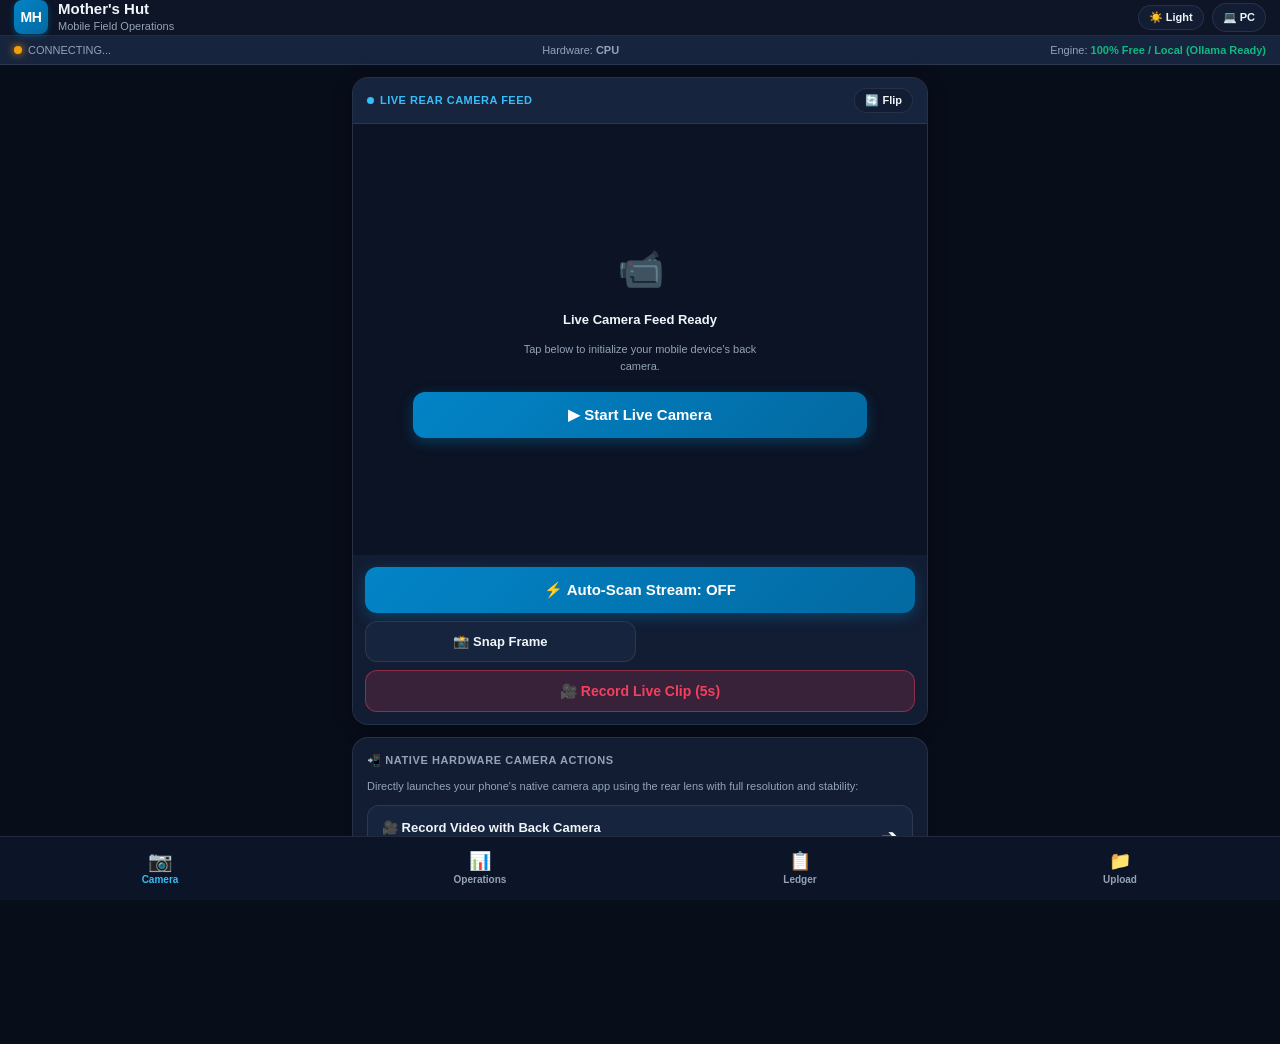
==== mobile/index.html @ 325a8240 "Initial release" ====
<!DOCTYPE html>
<html lang="en" data-theme="dark">
<head>
  <meta charset="UTF-8">
  <meta name="viewport" content="width=device-width, initial-scale=1.0, maximum-scale=1.0, user-scalable=no, viewport-fit=cover">
  <title>Mother's Hut | Mobile Gate Operations</title>
  <meta name="description" content="Mobile Field Terminal for vehicle surveillance and automated license plate recognition.">
  <link rel="stylesheet" href="./css/mobile.css">
  <link rel="stylesheet" href="/mobile/css/mobile.css">
  <link rel="icon" href="data:image/svg+xml,<svg xmlns='http://www.w3.org/2000/svg' viewBox='0 0 24 24' fill='%230284c7'><path d='M18.92 6.01C18.72 5.42 18.16 5 17.5 5h-11c-.66 0-1.21.42-1.42 1.01L3 12v8c0 .55.45 1 1 1h1c.55 0 1-.45 1-1v-1h12v1c0 .55.45 1 1 1h1c.55 0 1-.45 1-1v-8l-2.08-5.99zM6.5 16c-.83 0-1.5-.67-1.5-1.5S5.67 13 6.5 13s1.5.67 1.5 1.5S7.33 16 6.5 16zm11 0c-.83 0-1.5-.67-1.5-1.5s.67-1.5 1.5-1.5 1.5.67 1.5 1.5-.67 1.5-1.5 1.5zM5 11l1.5-4.5h11L19 11H5z'/></svg>">
</head>
<body>

  <!-- Mobile Top Header -->
  <header class="mobile-header">
    <div class="brand-wrap">
      <div class="brand-badge">MH</div>
      <div class="brand-titles">
        <h1>Mother's Hut</h1>
        <div class="subtitle">Mobile Field Operations</div>
      </div>
    </div>

    <div class="header-right">
      <button class="btn-pill-small" id="themeToggleMobile" title="Switch Theme">☀️ Light</button>
      <a href="/" class="btn-pill-small" title="Switch to Full Desktop Console">💻 PC</a>
    </div>
  </header>

  <!-- Network & Telemetry Status Strip -->
  <div class="mobile-status-strip">
    <div class="status-indicator">
      <span class="status-dot" id="healthDot"></span>
      <span id="healthLabel">CONNECTING...</span>
    </div>
    <div>Hardware: <strong id="hardwareBadge">CPU</strong></div>
    <div>Engine: <strong style="color: var(--status-ok);">100% Free / Local (Ollama Ready)</strong></div>
  </div>

  <!-- Main Mobile Content Area -->
  <main class="mobile-main">

    <!-- TAB 1: LIVE CAMERA VIEWPORT (Default) -->
    <section class="tab-content active" id="tab-camera">

      <!-- Live Video Feed Viewport Card -->
      <div class="camera-card">
        <div class="camera-header-bar">
          <div class="lens-indicator">
            <span class="lens-dot"></span>
            <span id="lensIndicatorText">LIVE REAR CAMERA FEED</span>
          </div>
          <button class="btn-pill-small" id="btnFlipCam" title="Switch between Back and Front Camera">🔄 Flip</button>
        </div>

        <div class="camera-viewport">
          <video id="mobileLiveVideo" autoplay playsinline muted></video>

          <!-- Scanning Overlay Reticle -->
          <div class="scanner-overlay" id="scannerOverlay" style="display: none;">
            <div class="scanner-corners"></div>
            <div class="scanner-hud-tag">ALPR LIVE TRACKER · BACK LENS</div>
          </div>

          <!-- Inactive Placeholder -->
          <div class="camera-placeholder" id="cameraPlaceholder">
            <div class="placeholder-icon">📹</div>
            <div style="font-size: 13px; font-weight: 600; color: var(--text-main);">Live Camera Feed Ready</div>
            <div style="font-size: 11px; max-width: 240px;">Tap below to initialize your mobile device's back camera.</div>
            <button class="btn-mobile btn-mobile-primary" id="btnToggleLiveCam" style="margin-top: 6px; width: 85%;">
              ▶ Start Live Camera
            </button>
          </div>
        </div>

        <!-- Live Stream Controls -->
        <div class="camera-actions-grid">
          <button class="btn-mobile btn-mobile-primary" id="btnLiveScanToggle" disabled>
            ⚡ Auto-Scan Stream: OFF
          </button>
          <button class="btn-mobile" id="btnSnapLiveFrame" disabled>
            📸 Snap Frame
          </button>
          <button class="btn-mobile btn-mobile-record" id="btnRecordClip" disabled>
            🎥 Record Live Clip (5s)
          </button>
        </div>
      </div>

      <!-- Native Mobile Hardware Camera Triggers -->
      <div class="native-shutter-card">
        <div class="section-label">
          <span>📲 Native Hardware Camera Actions</span>
        </div>
        <p style="font-size: 11px; color: var(--text-muted); margin-bottom: 10px;">
          Directly launches your phone's native camera app using the rear lens with full resolution and stability:
        </p>
        <div class="native-buttons-row">
          <label class="btn-hardware-trigger" for="mobileVideoRecordInput">
            <div>
              <span>🎥 Record Video with Back Camera</span>
              <span class="sub">Records high-frame video of moving vehicles for temporal tracking</span>
            </div>
            <span class="icon">➔</span>
          </label>
          <input type="file" id="mobileVideoRecordInput" class="visually-hidden" accept="video/*" capture="environment">

          <label class="btn-hardware-trigger" for="mobilePhotoInput">
            <div>
              <span>📸 Snap Photo with Back Camera</span>
              <span class="sub">High-resolution single vehicle plate capture</span>
            </div>
            <span class="icon">➔</span>
          </label>
          <input type="file" id="mobilePhotoInput" class="visually-hidden" accept="image/*" capture="environment">
        </div>
      </div>

      <!-- HTTP Notice / Guidance (Shown if WebRTC is restricted on non-HTTPS origins) -->
      <div id="httpCameraNotice" class="alert-card-mobile" style="display: none; border-left-color: var(--status-warn); margin-bottom: 12px;">
        <div class="alert-head" style="color: var(--status-warn);">ℹ️ Mobile Camera Connectivity</div>
        <div style="font-size: 11px; color: var(--text-muted); line-height: 1.4;">
          If your mobile browser restricts WebRTC live streaming on local HTTP, use the <strong>Native Hardware Camera</strong> buttons above to record video clips or photos directly with the back camera!
        </div>
      </div>

      <!-- Inference Output Card -->
      <div class="result-card" id="resultCard" style="display: none;">
        <div class="result-card-header">
          <span class="result-title">Latest Model Inference</span>
          <span class="btn-pill-small" id="resultInfoTag" style="font-family: var(--font-mono);">0ms</span>
        </div>
        <div class="result-media-wrap" id="resultMediaWrap">
          <!-- Dynamic Media Image / Video -->
        </div>
      </div>

    </section>

    <!-- TAB 2: OPERATIONS & ALERTS -->
    <section class="tab-content" id="tab-alerts">
      
      <!-- Metrics Overview -->
      <div class="mobile-metrics-row">
        <div class="metric-pill">
          <div class="metric-num" id="mTotalVehicles">0</div>
          <div class="metric-lbl">Total Vehicles</div>
        </div>
        <div class="metric-pill">
          <div class="metric-num" id="mTotalCars" style="color: #38bdf8;">0</div>
          <div class="metric-lbl">Cars / Trucks</div>
        </div>
        <div class="metric-pill">
          <div class="metric-num" id="mTotalBuses" style="color: #f59e0b;">0</div>
          <div class="metric-lbl">Buses</div>
        </div>
      </div>

      <!-- Directives -->
      <div class="section-label">Operational Directives</div>

      <div class="alert-card-mobile" id="mKitchenCard">
        <div class="alert-head">
          <span>Kitchen Prep Cadence</span>
          <span class="badge">DINING</span>
        </div>
        <div class="alert-body" id="mKitchenAlert">Normal dining prep cadence</div>
      </div>

      <div class="alert-card-mobile">
        <div class="alert-head">
          <span>Floor Manager Directive</span>
          <span class="badge">FLOOR</span>
        </div>
        <div class="alert-body" id="mFloorAlert">Standard floor coverage</div>
      </div>

      <!-- Model Parameters -->
      <div class="native-shutter-card" style="margin-top: 14px;">
        <div class="section-label">Detection Confidence</div>
        <div style="display: flex; align-items: center; justify-content: space-between; font-size: 12px; margin-bottom: 6px;">
          <span>Threshold:</span>
          <strong id="confValueLabel" style="font-family: var(--font-mono); color: var(--accent-primary);">0.40</strong>
        </div>
        <input type="range" id="confSliderMobile" min="0.10" max="0.90" step="0.05" value="0.40" style="width: 100%;" oninput="document.getElementById('confValueLabel').textContent = parseFloat(this.value).toFixed(2);">
      </div>

    </section>

    <!-- TAB 3: LICENSE PLATE LEDGER -->
    <section class="tab-content" id="tab-ledger">
      
      <div class="ledger-header-mobile">
        <input type="text" id="searchPlatesMobile" class="search-input-mobile" placeholder="Search plate or state...">
        <select id="mobileDateSelect" style="max-width: 95px; background: rgba(18,24,38,0.9); color: #38bdf8; border: 1px solid rgba(255,255,255,0.2); border-radius: 8px; font-size: 11px; padding: 6px 4px; font-family: monospace;">
          <option value="today">Today</option>
          <option value="all">All Dates</option>
        </select>
        <button class="btn-pill-small" id="btnExportCsvMobile" title="Export CSV from SQLite Database">📥 CSV</button>
      </div>
      <div style="font-size: 10px; color: #34d399; margin: 4px 14px 10px; text-align: right; opacity: 0.85;">
        💾 Auto-archived to Supabase
      </div>

      <div class="plate-list-mobile" id="mobilePlateList">
        <div style="text-align:center; padding: 28px; color: var(--text-muted); font-size:12px;">
          No vehicles logged yet. Scan vehicles via the Camera tab.
        </div>
      </div>

    </section>

    <!-- TAB 4: FILE UPLOAD -->
    <section class="tab-content" id="tab-upload">
      
      <div class="mobile-upload-box">
        <div class="mobile-upload-icon">📂</div>
        <div style="font-size: 14px; font-weight: 700; color: var(--text-main); margin-bottom: 4px;">Choose Media File</div>
        <p style="font-size: 11px; color: var(--text-muted); margin-bottom: 14px;">Select surveillance video or photos from device storage</p>
        
        <label class="btn-mobile btn-mobile-primary" for="fileUploadInput" style="display: inline-flex; width: auto; padding: 10px 20px;">
          Select File
        </label>
        <input type="file" id="fileUploadInput" class="visually-hidden" accept="image/*,video/mp4,video/avi,video/quicktime,video/webm">
      </div>

      <div class="native-shutter-card">
        <div class="section-label">Supported Surveillance Formats</div>
        <ul style="font-size: 11px; color: var(--text-muted); padding-left: 18px; line-height: 1.6;">
          <li>Video: MP4, WebM, AVI, MOV (Includes vehicle tracking &amp; temporal consensus)</li>
          <li>Still Images: JPG, JPEG, PNG</li>
          <li>Multi-Vehicle State Registration Parsing (e.g. WB, BH, DL, MH)</li>
        </ul>
      </div>

    </section>

  </main>

  <!-- Mobile Bottom Navigation Bar -->
  <nav class="mobile-bottom-nav">
    <button class="nav-tab-btn active" data-tab="camera">
      <span class="nav-icon">📷</span>
      <span>Camera</span>
    </button>
    <button class="nav-tab-btn" data-tab="alerts">
      <span class="nav-icon">📊</span>
      <span>Operations</span>
    </button>
    <button class="nav-tab-btn" data-tab="ledger">
      <span class="nav-icon">📋</span>
      <span>Ledger</span>
    </button>
    <button class="nav-tab-btn" data-tab="upload">
      <span class="nav-icon">📁</span>
      <span>Upload</span>
    </button>
  </nav>

  <!-- Animated Processing Circle & Status Overlay -->
  <div id="processingModal" class="processing-modal-backdrop" style="display: none;">
    <div class="processing-modal-card">
      <div class="processing-circle-container">
        <svg class="processing-circle-svg" viewBox="0 0 100 100">
          <circle class="circle-bg" cx="50" cy="50" r="42"></circle>
          <circle class="circle-spinner" cx="50" cy="50" r="42" id="processingCircleSpinner"></circle>
        </svg>
        <div class="processing-circle-inner-icon" id="processingInnerIcon">⚡</div>
      </div>
      
      <div class="processing-title" id="processingTitle">ANALYZING MEDIA</div>
      <div class="processing-status" id="processingStatus">Uploading media to neural server...</div>
      
      <div class="processing-timer-strip">
        <span class="timer-dot" id="processingTimerDot"></span>
        <span id="processingTimer">00:00s elapsed</span>
        <span class="processing-badge-active" id="processingServerBadge">SERVER ACTIVE</span>
      </div>
      
      <div class="processing-reassurance" id="processingReassurance">
        Please wait. Your file has been received and local models are processing frame-by-frame.
      </div>

      <!-- Error State Card (hidden by default) -->
      <div class="processing-error-box" id="processingErrorBox" style="display: none;">
        <div class="error-msg" id="processingErrorMessage">Analysis encountered an error.</div>
        <button class="btn-dismiss-error" id="btnDismissError">✕ Dismiss &amp; Try Again</button>
      </div>
    </div>
  </div>

  <!-- Floating Toast Notification -->
  <div class="mobile-toast" id="mobileToast">Notification</div>

  <!-- Scripts -->
  <script src="./js/mobile.js"></script>
  <script src="/mobile/js/mobile.js"></script>
</body>
</html>
---- mobile/css/mobile.css ----
/* ==========================================================================
   Mother's Hut - Mobile Gate Operations Console
   Mobile-First Stylesheet (Matching Primary Palette & Theme System)
   ========================================================================== */

:root {
  --font-sans: -apple-system, BlinkMacSystemFont, "Segoe UI", Roboto, "Helvetica Neue", Arial, sans-serif;
  --font-mono: ui-monospace, SFMono-Regular, "SF Mono", Menlo, Consolas, "Liberation Mono", monospace;

  /* Dark Theme (Default) */
  --bg-app: #080d1a;
  --bg-header: #0d1527;
  --bg-nav: #0c1427;
  --bg-card: #121d33;
  --bg-card-hover: #172540;
  --bg-card-subtle: #16243d;
  --bg-input: #0b1324;
  --border-subtle: rgba(255, 255, 255, 0.09);
  --border-strong: rgba(255, 255, 255, 0.18);
  --border-accent: rgba(56, 189, 248, 0.4);

  --text-main: #f1f5f9;
  --text-muted: #94a3b8;
  --text-dim: #64748b;

  --accent-primary: #38bdf8;
  --accent-primary-hover: #0284c7;
  --accent-glow: rgba(56, 189, 248, 0.25);

  --status-ok: #10b981;
  --status-ok-bg: rgba(16, 185, 129, 0.15);
  --status-ok-border: rgba(16, 185, 129, 0.35);

  --status-warn: #f59e0b;
  --status-warn-bg: rgba(245, 158, 11, 0.15);
  --status-warn-border: rgba(245, 158, 11, 0.35);

  --status-danger: #f43f5e;
  --status-danger-bg: rgba(244, 63, 94, 0.16);
  --status-danger-border: rgba(244, 63, 94, 0.45);

  --radius-sm: 8px;
  --radius-md: 12px;
  --radius-lg: 16px;
  --radius-full: 9999px;

  --nav-height: 64px;
  --header-height: 58px;
}

[data-theme="light"] {
  --bg-app: #f1f5f9;
  --bg-header: #ffffff;
  --bg-nav: #ffffff;
  --bg-card: #ffffff;
  --bg-card-hover: #f8fafc;
  --bg-card-subtle: #f1f5f9;
  --bg-input: #f8fafc;
  --border-subtle: #e2e8f0;
  --border-strong: #cbd5e1;
  --border-accent: #0284c7;

  --text-main: #0f172a;
  --text-muted: #475569;
  --text-dim: #94a3b8;

  --accent-primary: #0284c7;
  --accent-primary-hover: #0369a1;
  --accent-glow: rgba(2, 132, 199, 0.15);

  --status-ok: #059669;
  --status-ok-bg: #ecfdf5;
  --status-ok-border: #a7f3d0;

  --status-warn: #d97706;
  --status-warn-bg: #fffbeb;
  --status-warn-border: #fde68a;

  --status-danger: #e11d48;
  --status-danger-bg: #fff1f2;
  --status-danger-border: #fecdd3;
}

/* Base Mobile Setup */
*, *::before, *::after {
  box-sizing: border-box;
  margin: 0;
  padding: 0;
  -webkit-tap-highlight-color: transparent;
}

html, body {
  width: 100%;
  height: 100%;
  overflow-x: hidden;
  background-color: var(--bg-app);
  color: var(--text-main);
  font-family: var(--font-sans);
  font-size: 14px;
  line-height: 1.5;
}

body {
  display: flex;
  flex-direction: column;
  padding-bottom: var(--nav-height);
}

/* Mobile App Bar */
.mobile-header {
  position: sticky;
  top: 0;
  z-index: 100;
  height: var(--header-height);
  background-color: var(--bg-header);
  border-bottom: 1px solid var(--border-subtle);
  display: flex;
  align-items: center;
  justify-content: space-between;
  padding: 0 14px;
  backdrop-filter: blur(12px);
}

.brand-wrap {
  display: flex;
  align-items: center;
  gap: 10px;
}

.brand-badge {
  width: 34px;
  height: 34px;
  border-radius: var(--radius-sm);
  background: linear-gradient(135deg, #0284c7 0%, #0369a1 100%);
  color: #ffffff;
  font-weight: 800;
  font-size: 14px;
  display: flex;
  align-items: center;
  justify-content: center;
  letter-spacing: -0.5px;
  box-shadow: 0 2px 6px rgba(2, 132, 199, 0.4);
}

.brand-titles h1 {
  font-size: 15px;
  font-weight: 700;
  line-height: 1.2;
  color: var(--text-main);
}

.brand-titles .subtitle {
  font-size: 11px;
  color: var(--text-muted);
  font-weight: 500;
}

.header-right {
  display: flex;
  align-items: center;
  gap: 8px;
}

.btn-pill-small {
  padding: 5px 10px;
  border-radius: var(--radius-full);
  font-size: 11px;
  font-weight: 600;
  border: 1px solid var(--border-subtle);
  background: var(--bg-card);
  color: var(--text-main);
  cursor: pointer;
  text-decoration: none;
  display: inline-flex;
  align-items: center;
  gap: 4px;
}

.btn-pill-small:active {
  transform: scale(0.96);
}

/* Status Banner */
.mobile-status-strip {
  background: var(--bg-card-subtle);
  border-bottom: 1px solid var(--border-subtle);
  padding: 6px 14px;
  display: flex;
  align-items: center;
  justify-content: space-between;
  font-size: 11px;
  color: var(--text-muted);
}

.status-indicator {
  display: inline-flex;
  align-items: center;
  gap: 6px;
}

.status-dot {
  width: 8px;
  height: 8px;
  border-radius: 50%;
  background-color: var(--status-ok);
  box-shadow: 0 0 8px var(--status-ok);
}

.status-dot.connecting {
  background-color: var(--status-warn);
  box-shadow: 0 0 8px var(--status-warn);
}

/* Main Mobile Content Area */
.mobile-main {
  flex: 1;
  padding: 12px;
  max-width: 600px;
  margin: 0 auto;
  width: 100%;
}

/* Tab Panels */
.tab-content {
  display: none;
}

.tab-content.active {
  display: block;
}

/* Camera Viewport Container */
.camera-card {
  background: var(--bg-card);
  border: 1px solid var(--border-subtle);
  border-radius: var(--radius-lg);
  overflow: hidden;
  box-shadow: 0 4px 18px rgba(0, 0, 0, 0.35);
  margin-bottom: 12px;
}

.camera-header-bar {
  padding: 10px 14px;
  display: flex;
  align-items: center;
  justify-content: space-between;
  background: var(--bg-card-subtle);
  border-bottom: 1px solid var(--border-subtle);
}

.lens-indicator {
  display: inline-flex;
  align-items: center;
  gap: 6px;
  font-size: 11px;
  font-weight: 700;
  text-transform: uppercase;
  letter-spacing: 0.5px;
  color: var(--accent-primary);
}

.lens-dot {
  width: 7px;
  height: 7px;
  border-radius: 50%;
  background-color: var(--accent-primary);
  animation: pulse 1.8s infinite;
}

@keyframes pulse {
  0% { transform: scale(0.95); opacity: 0.8; }
  50% { transform: scale(1.3); opacity: 1; }
  100% { transform: scale(0.95); opacity: 0.8; }
}

.camera-viewport {
  position: relative;
  width: 100%;
  aspect-ratio: 4 / 3;
  background-color: #000000;
  display: flex;
  align-items: center;
  justify-content: center;
  overflow: hidden;
}

#mobileLiveVideo {
  width: 100%;
  height: 100%;
  object-fit: cover;
  display: block;
}

/* Scanner reticle overlay */
.scanner-overlay {
  position: absolute;
  inset: 12px;
  pointer-events: none;
  border: 2px dashed rgba(56, 189, 248, 0.4);
  border-radius: var(--radius-md);
  display: flex;
  flex-direction: column;
  justify-content: space-between;
}

.scanner-overlay::after {
  content: "";
  position: absolute;
  top: 0;
  left: 0;
  right: 0;
  height: 2px;
  background: linear-gradient(90deg, transparent, #38bdf8, transparent);
  box-shadow: 0 0 10px #38bdf8;
  animation: scanLaser 2.4s cubic-bezier(0.4, 0, 0.2, 1) infinite;
}

@keyframes scanLaser {
  0% { top: 0%; opacity: 0; }
  10% { opacity: 1; }
  90% { opacity: 1; }
  100% { top: 98%; opacity: 0; }
}

.scanner-corners {
  position: absolute;
  inset: 0;
  pointer-events: none;
}

.scanner-hud-tag {
  position: absolute;
  bottom: 8px;
  left: 8px;
  background: rgba(8, 13, 26, 0.85);
  backdrop-filter: blur(8px);
  padding: 4px 8px;
  border-radius: var(--radius-sm);
  border: 1px solid var(--border-subtle);
  font-size: 11px;
  color: #38bdf8;
  font-family: var(--font-mono);
}

.camera-placeholder {
  position: absolute;
  inset: 0;
  display: flex;
  flex-direction: column;
  align-items: center;
  justify-content: center;
  gap: 12px;
  background: #0b1324;
  color: var(--text-muted);
  padding: 20px;
  text-align: center;
}

.placeholder-icon {
  font-size: 38px;
  opacity: 0.7;
}

/* Camera Action Buttons Grid */
.camera-actions-grid {
  padding: 12px;
  display: grid;
  grid-template-columns: 1fr 1fr;
  gap: 8px;
  background: var(--bg-card);
}

.btn-mobile {
  display: flex;
  align-items: center;
  justify-content: center;
  gap: 8px;
  padding: 12px 14px;
  border-radius: var(--radius-md);
  font-size: 13px;
  font-weight: 600;
  border: 1px solid var(--border-subtle);
  background: var(--bg-card-subtle);
  color: var(--text-main);
  cursor: pointer;
  transition: all 0.15s ease;
  user-select: none;
}

.btn-mobile:active {
  transform: scale(0.97);
}

.btn-mobile-primary {
  grid-column: span 2;
  background: linear-gradient(135deg, #0284c7 0%, #0369a1 100%);
  color: #ffffff;
  border: none;
  font-size: 15px;
  padding: 14px;
  box-shadow: 0 4px 14px rgba(2, 132, 199, 0.35);
}

.btn-mobile-record {
  grid-column: span 2;
  background: var(--status-danger-bg);
  border: 1px solid var(--status-danger-border);
  color: var(--status-danger);
  font-size: 14px;
  font-weight: 700;
}

.btn-mobile-record.recording {
  background: var(--status-danger);
  color: #ffffff;
  animation: pulseRecord 1.2s infinite;
}

@keyframes pulseRecord {
  0% { opacity: 0.8; }
  50% { opacity: 1; }
  100% { opacity: 0.8; }
}

/* Native Mobile Hardware Triggers Section */
.native-shutter-card {
  background: var(--bg-card);
  border: 1px solid var(--border-subtle);
  border-radius: var(--radius-lg);
  padding: 14px;
  margin-bottom: 12px;
  box-shadow: 0 2px 10px rgba(0, 0, 0, 0.2);
}

.section-label {
  font-size: 11px;
  font-weight: 700;
  text-transform: uppercase;
  letter-spacing: 0.6px;
  color: var(--text-muted);
  margin-bottom: 10px;
  display: flex;
  align-items: center;
  gap: 6px;
}

.native-buttons-row {
  display: flex;
  flex-direction: column;
  gap: 8px;
}

.btn-hardware-trigger {
  width: 100%;
  display: flex;
  align-items: center;
  justify-content: space-between;
  padding: 12px 14px;
  background: var(--bg-card-subtle);
  border: 1px solid var(--border-subtle);
  border-radius: var(--radius-md);
  color: var(--text-main);
  font-size: 13px;
  font-weight: 600;
  cursor: pointer;
}

.btn-hardware-trigger:active {
  background: var(--bg-card-hover);
}

.btn-hardware-trigger .sub {
  font-size: 11px;
  color: var(--text-muted);
  font-weight: 400;
  display: block;
  margin-top: 2px;
}

.btn-hardware-trigger .icon {
  font-size: 20px;
}

/* Hidden inputs */
.visually-hidden {
  position: absolute;
  width: 1px;
  height: 1px;
  padding: 0;
  margin: -1px;
  overflow: hidden;
  clip: rect(0, 0, 0, 0);
  border: 0;
}

/* Live Inference Result Card */
.result-card {
  background: var(--bg-card);
  border: 1px solid var(--border-subtle);
  border-radius: var(--radius-lg);
  overflow: hidden;
  margin-bottom: 12px;
}

.result-card-header {
  padding: 10px 14px;
  background: var(--bg-card-subtle);
  border-bottom: 1px solid var(--border-subtle);
  display: flex;
  align-items: center;
  justify-content: space-between;
}

.result-title {
  font-size: 13px;
  font-weight: 700;
  color: var(--text-main);
}

.result-media-wrap {
  width: 100%;
  background: #000;
  display: flex;
  align-items: center;
  justify-content: center;
  overflow: hidden;
}

.result-media-wrap img, 
.result-media-wrap video {
  width: 100%;
  height: auto;
  display: block;
}

/* Quick Metrics Row */
.mobile-metrics-row {
  display: grid;
  grid-template-columns: repeat(3, 1fr);
  gap: 8px;
  margin-bottom: 12px;
}

.metric-pill {
  background: var(--bg-card);
  border: 1px solid var(--border-subtle);
  border-radius: var(--radius-md);
  padding: 10px;
  text-align: center;
}

.metric-num {
  font-size: 20px;
  font-weight: 800;
  color: var(--accent-primary);
  line-height: 1.1;
  font-family: var(--font-mono);
}

.metric-lbl {
  font-size: 10px;
  font-weight: 600;
  text-transform: uppercase;
  color: var(--text-muted);
  margin-top: 3px;
}

/* Alerts Card */
.alert-card-mobile {
  border-radius: var(--radius-md);
  padding: 12px;
  margin-bottom: 8px;
  border-left: 4px solid var(--status-ok);
  background: var(--bg-card);
  border-top: 1px solid var(--border-subtle);
  border-right: 1px solid var(--border-subtle);
  border-bottom: 1px solid var(--border-subtle);
}

.alert-card-mobile.urgent {
  border-left-color: var(--status-danger);
  background: var(--status-danger-bg);
}

.alert-head {
  display: flex;
  align-items: center;
  justify-content: space-between;
  font-size: 11px;
  font-weight: 700;
  text-transform: uppercase;
  margin-bottom: 4px;
}

.alert-card-mobile.urgent .alert-head {
  color: var(--status-danger);
}

.alert-body {
  font-size: 13px;
  font-weight: 600;
  color: var(--text-main);
}

/* Plate Ledger - Mobile Cards */
.ledger-header-mobile {
  display: flex;
  align-items: center;
  justify-content: space-between;
  margin-bottom: 10px;
  gap: 8px;
}

.search-input-mobile {
  width: 100%;
  background: var(--bg-input);
  border: 1px solid var(--border-subtle);
  border-radius: var(--radius-md);
  padding: 10px 14px;
  color: var(--text-main);
  font-size: 13px;
}

.search-input-mobile:focus {
  outline: none;
  border-color: var(--accent-primary);
}

.plate-list-mobile {
  display: flex;
  flex-direction: column;
  gap: 8px;
}

.plate-item-mobile {
  background: var(--bg-card);
  border: 1px solid var(--border-subtle);
  border-radius: var(--radius-md);
  padding: 12px;
  display: flex;
  align-items: center;
  justify-content: space-between;
  gap: 10px;
  transition: transform 0.1s ease;
}

/* HIGH CONTRAST PLATE BADGES - STRICT THEME RULES */
.plate-num-box {
  font-family: var(--font-mono);
  font-size: 16px;
  font-weight: 800;
  letter-spacing: 1px;
  padding: 4px 10px;
  border-radius: var(--radius-sm);
  display: inline-block;
  white-space: nowrap;
}

/* Dark Theme Badge */
[data-theme="dark"] .plate-num-box {
  background: #0f172a;
  color: #ffffff !important;
  border: 1px solid rgba(255, 255, 255, 0.25);
  box-shadow: inset 0 1px 0 rgba(255, 255, 255, 0.1);
}

/* Light Theme Badge - HIGH VISIBILITY BLACK TEXT */
[data-theme="light"] .plate-num-box {
  background: #ffffff;
  color: #000000 !important;
  border: 2px solid #0f172a;
  box-shadow: 0 1px 3px rgba(0, 0, 0, 0.15);
}

.plate-jurisdiction {
  display: flex;
  flex-direction: column;
  gap: 2px;
  flex: 1;
  min-width: 0;
}

.state-chip-mobile {
  display: inline-flex;
  align-items: center;
  gap: 4px;
  font-size: 11px;
  font-weight: 700;
  color: var(--accent-primary);
}

[data-theme="light"] .state-chip-mobile {
  color: #0284c7;
}

.state-name-mobile {
  font-size: 12px;
  font-weight: 600;
  color: var(--text-main);
  white-space: nowrap;
  overflow: hidden;
  text-overflow: ellipsis;
}

[data-theme="light"] .state-name-mobile {
  color: #0f172a !important;
}

.plate-meta-mobile {
  text-align: right;
  font-size: 11px;
  color: var(--text-dim);
  font-family: var(--font-mono);
}

.conf-tag {
  color: var(--status-ok);
  font-weight: 700;
}

/* File Upload Mobile */
.mobile-upload-box {
  background: var(--bg-card);
  border: 2px dashed var(--border-strong);
  border-radius: var(--radius-lg);
  padding: 30px 16px;
  text-align: center;
  margin-bottom: 14px;
}

.mobile-upload-icon {
  font-size: 32px;
  margin-bottom: 8px;
  opacity: 0.8;
}

/* Bottom Navigation Bar */
.mobile-bottom-nav {
  position: fixed;
  bottom: 0;
  left: 0;
  right: 0;
  height: var(--nav-height);
  background: var(--bg-nav);
  border-top: 1px solid var(--border-subtle);
  display: grid;
  grid-template-columns: repeat(4, 1fr);
  z-index: 100;
  backdrop-filter: blur(16px);
}

.nav-tab-btn {
  display: flex;
  flex-direction: column;
  align-items: center;
  justify-content: center;
  gap: 4px;
  background: transparent;
  border: none;
  color: var(--text-muted);
  font-size: 10px;
  font-weight: 600;
  cursor: pointer;
  padding: 6px 0;
  transition: color 0.15s ease;
}

.nav-tab-btn .nav-icon {
  font-size: 18px;
  line-height: 1;
}

.nav-tab-btn.active {
  color: var(--accent-primary);
}

.nav-tab-btn.active .nav-icon {
  transform: scale(1.1);
}

/* Toast Notifications */
.mobile-toast {
  position: fixed;
  top: calc(var(--header-height) + 10px);
  left: 50%;
  transform: translateX(-50%) translateY(-20px);
  background: var(--bg-card);
  border: 1px solid var(--border-accent);
  box-shadow: 0 8px 24px rgba(0, 0, 0, 0.4);
  padding: 8px 16px;
  border-radius: var(--radius-full);
  font-size: 12px;
  font-weight: 600;
  color: var(--text-main);
  z-index: 200;
  opacity: 0;
  pointer-events: none;
  transition: all 0.25s ease;
}

.mobile-toast.show {
  opacity: 1;
  transform: translateX(-50%) translateY(0);
}

/* ==========================================================================
   Processing Circle Loading Modal (Mobile)
   ========================================================================== */
.processing-modal-backdrop {
  position: fixed;
  inset: 0;
  background: rgba(8, 13, 26, 0.84);
  backdrop-filter: blur(8px);
  -webkit-backdrop-filter: blur(8px);
  display: flex;
  align-items: center;
  justify-content: center;
  z-index: 9999;
  padding: 20px;
  opacity: 0;
  pointer-events: none;
  transition: opacity 0.25s ease;
}

.processing-modal-backdrop.active {
  opacity: 1;
  pointer-events: auto;
}

.processing-modal-card {
  background: var(--bg-card);
  border: 1px solid var(--border-accent);
  border-radius: var(--radius-lg);
  box-shadow: 0 16px 48px rgba(0, 0, 0, 0.65), 0 0 24px var(--accent-glow);
  width: 100%;
  max-width: 340px;
  padding: 28px 20px 24px 20px;
  display: flex;
  flex-direction: column;
  align-items: center;
  text-align: center;
  position: relative;
  animation: modalPop 0.28s cubic-bezier(0.16, 1, 0.3, 1) forwards;
}

@keyframes modalPop {
  0% { transform: scale(0.92) translateY(12px); opacity: 0; }
  100% { transform: scale(1) translateY(0); opacity: 1; }
}

.processing-circle-container {
  position: relative;
  width: 88px;
  height: 88px;
  margin-bottom: 16px;
}

.processing-circle-svg {
  width: 100%;
  height: 100%;
  transform: rotate(-90deg);
}

.circle-bg {
  fill: none;
  stroke: rgba(255, 255, 255, 0.08);
  stroke-width: 6;
}

[data-theme="light"] .circle-bg {
  stroke: rgba(0, 0, 0, 0.08);
}

.circle-spinner {
  fill: none;
  stroke: var(--accent-primary);
  stroke-width: 6;
  stroke-linecap: round;
  stroke-dasharray: 264;
  stroke-dashoffset: 200;
  animation: spinCircle 1.6s cubic-bezier(0.4, 0, 0.2, 1) infinite;
  filter: drop-shadow(0 0 6px var(--accent-primary));
}

@keyframes spinCircle {
  0% {
    stroke-dashoffset: 260;
    transform: rotate(0deg);
    transform-origin: 50% 50%;
  }
  50% {
    stroke-dashoffset: 70;
    transform: rotate(180deg);
    transform-origin: 50% 50%;
  }
  100% {
    stroke-dashoffset: 260;
    transform: rotate(360deg);
    transform-origin: 50% 50%;
  }
}

.processing-circle-inner-icon {
  position: absolute;
  inset: 0;
  display: flex;
  align-items: center;
  justify-content: center;
  font-size: 26px;
  animation: iconPulse 1.8s ease-in-out infinite;
}

@keyframes iconPulse {
  0%, 100% { transform: scale(1); opacity: 0.9; }
  50% { transform: scale(1.15); opacity: 1; }
}

.processing-title {
  font-size: 15px;
  font-weight: 800;
  letter-spacing: 0.08em;
  color: var(--text-main);
  margin-bottom: 6px;
  text-transform: uppercase;
}

.processing-status {
  font-size: 12px;
  font-weight: 600;
  color: var(--accent-primary);
  margin-bottom: 12px;
  line-height: 1.4;
  min-height: 34px;
  display: flex;
  align-items: center;
  justify-content: center;
}

.processing-timer-strip {
  display: inline-flex;
  align-items: center;
  gap: 8px;
  background: var(--bg-card-subtle);
  border: 1px solid var(--border-subtle);
  padding: 4px 12px;
  border-radius: var(--radius-full);
  font-family: var(--font-mono);
  font-size: 11px;
  font-weight: 700;
  color: var(--text-main);
  margin-bottom: 12px;
}

.processing-timer-strip .timer-dot {
  width: 7px;
  height: 7px;
  border-radius: 50%;
  background: var(--status-ok);
  box-shadow: 0 0 6px var(--status-ok);
  animation: pulseDot 1s infinite;
}

@keyframes pulseDot {
  0%, 100% { opacity: 1; transform: scale(1); }
  50% { opacity: 0.4; transform: scale(0.85); }
}

.processing-badge-active {
  font-size: 9px;
  padding: 2px 6px;
  border-radius: 4px;
  background: var(--status-ok-bg);
  border: 1px solid var(--status-ok-border);
  color: var(--status-ok);
  letter-spacing: 0.05em;
}

.processing-reassurance {
  font-size: 11px;
  color: var(--text-muted);
  line-height: 1.4;
  max-width: 280px;
}

.processing-error-box {
  margin-top: 14px;
  background: var(--status-danger-bg);
  border: 1px solid var(--status-danger-border);
  border-radius: var(--radius-md);
  padding: 12px;
  width: 100%;
  text-align: left;
}

.processing-error-box .error-msg {
  font-size: 11px;
  color: #ffccd5;
  font-weight: 600;
  line-height: 1.4;
  margin-bottom: 10px;
}

[data-theme="light"] .processing-error-box .error-msg {
  color: var(--status-danger);
}

.btn-dismiss-error {
  width: 100%;
  background: var(--status-danger);
  color: #ffffff;
  border: none;
  padding: 8px 12px;
  border-radius: var(--radius-sm);
  font-size: 11px;
  font-weight: 700;
  cursor: pointer;
  letter-spacing: 0.04em;
  transition: opacity 0.15s ease;
}

.btn-dismiss-error:hover {
  opacity: 0.9;
}
---- mobile/css/mobile.css ----
/* ==========================================================================
   Mother's Hut - Mobile Gate Operations Console
   Mobile-First Stylesheet (Matching Primary Palette & Theme System)
   ========================================================================== */

:root {
  --font-sans: -apple-system, BlinkMacSystemFont, "Segoe UI", Roboto, "Helvetica Neue", Arial, sans-serif;
  --font-mono: ui-monospace, SFMono-Regular, "SF Mono", Menlo, Consolas, "Liberation Mono", monospace;

  /* Dark Theme (Default) */
  --bg-app: #080d1a;
  --bg-header: #0d1527;
  --bg-nav: #0c1427;
  --bg-card: #121d33;
  --bg-card-hover: #172540;
  --bg-card-subtle: #16243d;
  --bg-input: #0b1324;
  --border-subtle: rgba(255, 255, 255, 0.09);
  --border-strong: rgba(255, 255, 255, 0.18);
  --border-accent: rgba(56, 189, 248, 0.4);

  --text-main: #f1f5f9;
  --text-muted: #94a3b8;
  --text-dim: #64748b;

  --accent-primary: #38bdf8;
  --accent-primary-hover: #0284c7;
  --accent-glow: rgba(56, 189, 248, 0.25);

  --status-ok: #10b981;
  --status-ok-bg: rgba(16, 185, 129, 0.15);
  --status-ok-border: rgba(16, 185, 129, 0.35);

  --status-warn: #f59e0b;
  --status-warn-bg: rgba(245, 158, 11, 0.15);
  --status-warn-border: rgba(245, 158, 11, 0.35);

  --status-danger: #f43f5e;
  --status-danger-bg: rgba(244, 63, 94, 0.16);
  --status-danger-border: rgba(244, 63, 94, 0.45);

  --radius-sm: 8px;
  --radius-md: 12px;
  --radius-lg: 16px;
  --radius-full: 9999px;

  --nav-height: 64px;
  --header-height: 58px;
}

[data-theme="light"] {
  --bg-app: #f1f5f9;
  --bg-header: #ffffff;
  --bg-nav: #ffffff;
  --bg-card: #ffffff;
  --bg-card-hover: #f8fafc;
  --bg-card-subtle: #f1f5f9;
  --bg-input: #f8fafc;
  --border-subtle: #e2e8f0;
  --border-strong: #cbd5e1;
  --border-accent: #0284c7;

  --text-main: #0f172a;
  --text-muted: #475569;
  --text-dim: #94a3b8;

  --accent-primary: #0284c7;
  --accent-primary-hover: #0369a1;
  --accent-glow: rgba(2, 132, 199, 0.15);

  --status-ok: #059669;
  --status-ok-bg: #ecfdf5;
  --status-ok-border: #a7f3d0;

  --status-warn: #d97706;
  --status-warn-bg: #fffbeb;
  --status-warn-border: #fde68a;

  --status-danger: #e11d48;
  --status-danger-bg: #fff1f2;
  --status-danger-border: #fecdd3;
}

/* Base Mobile Setup */
*, *::before, *::after {
  box-sizing: border-box;
  margin: 0;
  padding: 0;
  -webkit-tap-highlight-color: transparent;
}

html, body {
  width: 100%;
  height: 100%;
  overflow-x: hidden;
  background-color: var(--bg-app);
  color: var(--text-main);
  font-family: var(--font-sans);
  font-size: 14px;
  line-height: 1.5;
}

body {
  display: flex;
  flex-direction: column;
  padding-bottom: var(--nav-height);
}

/* Mobile App Bar */
.mobile-header {
  position: sticky;
  top: 0;
  z-index: 100;
  height: var(--header-height);
  background-color: var(--bg-header);
  border-bottom: 1px solid var(--border-subtle);
  display: flex;
  align-items: center;
  justify-content: space-between;
  padding: 0 14px;
  backdrop-filter: blur(12px);
}

.brand-wrap {
  display: flex;
  align-items: center;
  gap: 10px;
}

.brand-badge {
  width: 34px;
  height: 34px;
  border-radius: var(--radius-sm);
  background: linear-gradient(135deg, #0284c7 0%, #0369a1 100%);
  color: #ffffff;
  font-weight: 800;
  font-size: 14px;
  display: flex;
  align-items: center;
  justify-content: center;
  letter-spacing: -0.5px;
  box-shadow: 0 2px 6px rgba(2, 132, 199, 0.4);
}

.brand-titles h1 {
  font-size: 15px;
  font-weight: 700;
  line-height: 1.2;
  color: var(--text-main);
}

.brand-titles .subtitle {
  font-size: 11px;
  color: var(--text-muted);
  font-weight: 500;
}

.header-right {
  display: flex;
  align-items: center;
  gap: 8px;
}

.btn-pill-small {
  padding: 5px 10px;
  border-radius: var(--radius-full);
  font-size: 11px;
  font-weight: 600;
  border: 1px solid var(--border-subtle);
  background: var(--bg-card);
  color: var(--text-main);
  cursor: pointer;
  text-decoration: none;
  display: inline-flex;
  align-items: center;
  gap: 4px;
}

.btn-pill-small:active {
  transform: scale(0.96);
}

/* Status Banner */
.mobile-status-strip {
  background: var(--bg-card-subtle);
  border-bottom: 1px solid var(--border-subtle);
  padding: 6px 14px;
  display: flex;
  align-items: center;
  justify-content: space-between;
  font-size: 11px;
  color: var(--text-muted);
}

.status-indicator {
  display: inline-flex;
  align-items: center;
  gap: 6px;
}

.status-dot {
  width: 8px;
  height: 8px;
  border-radius: 50%;
  background-color: var(--status-ok);
  box-shadow: 0 0 8px var(--status-ok);
}

.status-dot.connecting {
  background-color: var(--status-warn);
  box-shadow: 0 0 8px var(--status-warn);
}

/* Main Mobile Content Area */
.mobile-main {
  flex: 1;
  padding: 12px;
  max-width: 600px;
  margin: 0 auto;
  width: 100%;
}

/* Tab Panels */
.tab-content {
  display: none;
}

.tab-content.active {
  display: block;
}

/* Camera Viewport Container */
.camera-card {
  background: var(--bg-card);
  border: 1px solid var(--border-subtle);
  border-radius: var(--radius-lg);
  overflow: hidden;
  box-shadow: 0 4px 18px rgba(0, 0, 0, 0.35);
  margin-bottom: 12px;
}

.camera-header-bar {
  padding: 10px 14px;
  display: flex;
  align-items: center;
  justify-content: space-between;
  background: var(--bg-card-subtle);
  border-bottom: 1px solid var(--border-subtle);
}

.lens-indicator {
  display: inline-flex;
  align-items: center;
  gap: 6px;
  font-size: 11px;
  font-weight: 700;
  text-transform: uppercase;
  letter-spacing: 0.5px;
  color: var(--accent-primary);
}

.lens-dot {
  width: 7px;
  height: 7px;
  border-radius: 50%;
  background-color: var(--accent-primary);
  animation: pulse 1.8s infinite;
}

@keyframes pulse {
  0% { transform: scale(0.95); opacity: 0.8; }
  50% { transform: scale(1.3); opacity: 1; }
  100% { transform: scale(0.95); opacity: 0.8; }
}

.camera-viewport {
  position: relative;
  width: 100%;
  aspect-ratio: 4 / 3;
  background-color: #000000;
  display: flex;
  align-items: center;
  justify-content: center;
  overflow: hidden;
}

#mobileLiveVideo {
  width: 100%;
  height: 100%;
  object-fit: cover;
  display: block;
}

/* Scanner reticle overlay */
.scanner-overlay {
  position: absolute;
  inset: 12px;
  pointer-events: none;
  border: 2px dashed rgba(56, 189, 248, 0.4);
  border-radius: var(--radius-md);
  display: flex;
  flex-direction: column;
  justify-content: space-between;
}

.scanner-overlay::after {
  content: "";
  position: absolute;
  top: 0;
  left: 0;
  right: 0;
  height: 2px;
  background: linear-gradient(90deg, transparent, #38bdf8, transparent);
  box-shadow: 0 0 10px #38bdf8;
  animation: scanLaser 2.4s cubic-bezier(0.4, 0, 0.2, 1) infinite;
}

@keyframes scanLaser {
  0% { top: 0%; opacity: 0; }
  10% { opacity: 1; }
  90% { opacity: 1; }
  100% { top: 98%; opacity: 0; }
}

.scanner-corners {
  position: absolute;
  inset: 0;
  pointer-events: none;
}

.scanner-hud-tag {
  position: absolute;
  bottom: 8px;
  left: 8px;
  background: rgba(8, 13, 26, 0.85);
  backdrop-filter: blur(8px);
  padding: 4px 8px;
  border-radius: var(--radius-sm);
  border: 1px solid var(--border-subtle);
  font-size: 11px;
  color: #38bdf8;
  font-family: var(--font-mono);
}

.camera-placeholder {
  position: absolute;
  inset: 0;
  display: flex;
  flex-direction: column;
  align-items: center;
  justify-content: center;
  gap: 12px;
  background: #0b1324;
  color: var(--text-muted);
  padding: 20px;
  text-align: center;
}

.placeholder-icon {
  font-size: 38px;
  opacity: 0.7;
}

/* Camera Action Buttons Grid */
.camera-actions-grid {
  padding: 12px;
  display: grid;
  grid-template-columns: 1fr 1fr;
  gap: 8px;
  background: var(--bg-card);
}

.btn-mobile {
  display: flex;
  align-items: center;
  justify-content: center;
  gap: 8px;
  padding: 12px 14px;
  border-radius: var(--radius-md);
  font-size: 13px;
  font-weight: 600;
  border: 1px solid var(--border-subtle);
  background: var(--bg-card-subtle);
  color: var(--text-main);
  cursor: pointer;
  transition: all 0.15s ease;
  user-select: none;
}

.btn-mobile:active {
  transform: scale(0.97);
}

.btn-mobile-primary {
  grid-column: span 2;
  background: linear-gradient(135deg, #0284c7 0%, #0369a1 100%);
  color: #ffffff;
  border: none;
  font-size: 15px;
  padding: 14px;
  box-shadow: 0 4px 14px rgba(2, 132, 199, 0.35);
}

.btn-mobile-record {
  grid-column: span 2;
  background: var(--status-danger-bg);
  border: 1px solid var(--status-danger-border);
  color: var(--status-danger);
  font-size: 14px;
  font-weight: 700;
}

.btn-mobile-record.recording {
  background: var(--status-danger);
  color: #ffffff;
  animation: pulseRecord 1.2s infinite;
}

@keyframes pulseRecord {
  0% { opacity: 0.8; }
  50% { opacity: 1; }
  100% { opacity: 0.8; }
}

/* Native Mobile Hardware Triggers Section */
.native-shutter-card {
  background: var(--bg-card);
  border: 1px solid var(--border-subtle);
  border-radius: var(--radius-lg);
  padding: 14px;
  margin-bottom: 12px;
  box-shadow: 0 2px 10px rgba(0, 0, 0, 0.2);
}

.section-label {
  font-size: 11px;
  font-weight: 700;
  text-transform: uppercase;
  letter-spacing: 0.6px;
  color: var(--text-muted);
  margin-bottom: 10px;
  display: flex;
  align-items: center;
  gap: 6px;
}

.native-buttons-row {
  display: flex;
  flex-direction: column;
  gap: 8px;
}

.btn-hardware-trigger {
  width: 100%;
  display: flex;
  align-items: center;
  justify-content: space-between;
  padding: 12px 14px;
  background: var(--bg-card-subtle);
  border: 1px solid var(--border-subtle);
  border-radius: var(--radius-md);
  color: var(--text-main);
  font-size: 13px;
  font-weight: 600;
  cursor: pointer;
}

.btn-hardware-trigger:active {
  background: var(--bg-card-hover);
}

.btn-hardware-trigger .sub {
  font-size: 11px;
  color: var(--text-muted);
  font-weight: 400;
  display: block;
  margin-top: 2px;
}

.btn-hardware-trigger .icon {
  font-size: 20px;
}

/* Hidden inputs */
.visually-hidden {
  position: absolute;
  width: 1px;
  height: 1px;
  padding: 0;
  margin: -1px;
  overflow: hidden;
  clip: rect(0, 0, 0, 0);
  border: 0;
}

/* Live Inference Result Card */
.result-card {
  background: var(--bg-card);
  border: 1px solid var(--border-subtle);
  border-radius: var(--radius-lg);
  overflow: hidden;
  margin-bottom: 12px;
}

.result-card-header {
  padding: 10px 14px;
  background: var(--bg-card-subtle);
  border-bottom: 1px solid var(--border-subtle);
  display: flex;
  align-items: center;
  justify-content: space-between;
}

.result-title {
  font-size: 13px;
  font-weight: 700;
  color: var(--text-main);
}

.result-media-wrap {
  width: 100%;
  background: #000;
  display: flex;
  align-items: center;
  justify-content: center;
  overflow: hidden;
}

.result-media-wrap img, 
.result-media-wrap video {
  width: 100%;
  height: auto;
  display: block;
}

/* Quick Metrics Row */
.mobile-metrics-row {
  display: grid;
  grid-template-columns: repeat(3, 1fr);
  gap: 8px;
  margin-bottom: 12px;
}

.metric-pill {
  background: var(--bg-card);
  border: 1px solid var(--border-subtle);
  border-radius: var(--radius-md);
  padding: 10px;
  text-align: center;
}

.metric-num {
  font-size: 20px;
  font-weight: 800;
  color: var(--accent-primary);
  line-height: 1.1;
  font-family: var(--font-mono);
}

.metric-lbl {
  font-size: 10px;
  font-weight: 600;
  text-transform: uppercase;
  color: var(--text-muted);
  margin-top: 3px;
}

/* Alerts Card */
.alert-card-mobile {
  border-radius: var(--radius-md);
  padding: 12px;
  margin-bottom: 8px;
  border-left: 4px solid var(--status-ok);
  background: var(--bg-card);
  border-top: 1px solid var(--border-subtle);
  border-right: 1px solid var(--border-subtle);
  border-bottom: 1px solid var(--border-subtle);
}

.alert-card-mobile.urgent {
  border-left-color: var(--status-danger);
  background: var(--status-danger-bg);
}

.alert-head {
  display: flex;
  align-items: center;
  justify-content: space-between;
  font-size: 11px;
  font-weight: 700;
  text-transform: uppercase;
  margin-bottom: 4px;
}

.alert-card-mobile.urgent .alert-head {
  color: var(--status-danger);
}

.alert-body {
  font-size: 13px;
  font-weight: 600;
  color: var(--text-main);
}

/* Plate Ledger - Mobile Cards */
.ledger-header-mobile {
  display: flex;
  align-items: center;
  justify-content: space-between;
  margin-bottom: 10px;
  gap: 8px;
}

.search-input-mobile {
  width: 100%;
  background: var(--bg-input);
  border: 1px solid var(--border-subtle);
  border-radius: var(--radius-md);
  padding: 10px 14px;
  color: var(--text-main);
  font-size: 13px;
}

.search-input-mobile:focus {
  outline: none;
  border-color: var(--accent-primary);
}

.plate-list-mobile {
  display: flex;
  flex-direction: column;
  gap: 8px;
}

.plate-item-mobile {
  background: var(--bg-card);
  border: 1px solid var(--border-subtle);
  border-radius: var(--radius-md);
  padding: 12px;
  display: flex;
  align-items: center;
  justify-content: space-between;
  gap: 10px;
  transition: transform 0.1s ease;
}

/* HIGH CONTRAST PLATE BADGES - STRICT THEME RULES */
.plate-num-box {
  font-family: var(--font-mono);
  font-size: 16px;
  font-weight: 800;
  letter-spacing: 1px;
  padding: 4px 10px;
  border-radius: var(--radius-sm);
  display: inline-block;
  white-space: nowrap;
}

/* Dark Theme Badge */
[data-theme="dark"] .plate-num-box {
  background: #0f172a;
  color: #ffffff !important;
  border: 1px solid rgba(255, 255, 255, 0.25);
  box-shadow: inset 0 1px 0 rgba(255, 255, 255, 0.1);
}

/* Light Theme Badge - HIGH VISIBILITY BLACK TEXT */
[data-theme="light"] .plate-num-box {
  background: #ffffff;
  color: #000000 !important;
  border: 2px solid #0f172a;
  box-shadow: 0 1px 3px rgba(0, 0, 0, 0.15);
}

.plate-jurisdiction {
  display: flex;
  flex-direction: column;
  gap: 2px;
  flex: 1;
  min-width: 0;
}

.state-chip-mobile {
  display: inline-flex;
  align-items: center;
  gap: 4px;
  font-size: 11px;
  font-weight: 700;
  color: var(--accent-primary);
}

[data-theme="light"] .state-chip-mobile {
  color: #0284c7;
}

.state-name-mobile {
  font-size: 12px;
  font-weight: 600;
  color: var(--text-main);
  white-space: nowrap;
  overflow: hidden;
  text-overflow: ellipsis;
}

[data-theme="light"] .state-name-mobile {
  color: #0f172a !important;
}

.plate-meta-mobile {
  text-align: right;
  font-size: 11px;
  color: var(--text-dim);
  font-family: var(--font-mono);
}

.conf-tag {
  color: var(--status-ok);
  font-weight: 700;
}

/* File Upload Mobile */
.mobile-upload-box {
  background: var(--bg-card);
  border: 2px dashed var(--border-strong);
  border-radius: var(--radius-lg);
  padding: 30px 16px;
  text-align: center;
  margin-bottom: 14px;
}

.mobile-upload-icon {
  font-size: 32px;
  margin-bottom: 8px;
  opacity: 0.8;
}

/* Bottom Navigation Bar */
.mobile-bottom-nav {
  position: fixed;
  bottom: 0;
  left: 0;
  right: 0;
  height: var(--nav-height);
  background: var(--bg-nav);
  border-top: 1px solid var(--border-subtle);
  display: grid;
  grid-template-columns: repeat(4, 1fr);
  z-index: 100;
  backdrop-filter: blur(16px);
}

.nav-tab-btn {
  display: flex;
  flex-direction: column;
  align-items: center;
  justify-content: center;
  gap: 4px;
  background: transparent;
  border: none;
  color: var(--text-muted);
  font-size: 10px;
  font-weight: 600;
  cursor: pointer;
  padding: 6px 0;
  transition: color 0.15s ease;
}

.nav-tab-btn .nav-icon {
  font-size: 18px;
  line-height: 1;
}

.nav-tab-btn.active {
  color: var(--accent-primary);
}

.nav-tab-btn.active .nav-icon {
  transform: scale(1.1);
}

/* Toast Notifications */
.mobile-toast {
  position: fixed;
  top: calc(var(--header-height) + 10px);
  left: 50%;
  transform: translateX(-50%) translateY(-20px);
  background: var(--bg-card);
  border: 1px solid var(--border-accent);
  box-shadow: 0 8px 24px rgba(0, 0, 0, 0.4);
  padding: 8px 16px;
  border-radius: var(--radius-full);
  font-size: 12px;
  font-weight: 600;
  color: var(--text-main);
  z-index: 200;
  opacity: 0;
  pointer-events: none;
  transition: all 0.25s ease;
}

.mobile-toast.show {
  opacity: 1;
  transform: translateX(-50%) translateY(0);
}

/* ==========================================================================
   Processing Circle Loading Modal (Mobile)
   ========================================================================== */
.processing-modal-backdrop {
  position: fixed;
  inset: 0;
  background: rgba(8, 13, 26, 0.84);
  backdrop-filter: blur(8px);
  -webkit-backdrop-filter: blur(8px);
  display: flex;
  align-items: center;
  justify-content: center;
  z-index: 9999;
  padding: 20px;
  opacity: 0;
  pointer-events: none;
  transition: opacity 0.25s ease;
}

.processing-modal-backdrop.active {
  opacity: 1;
  pointer-events: auto;
}

.processing-modal-card {
  background: var(--bg-card);
  border: 1px solid var(--border-accent);
  border-radius: var(--radius-lg);
  box-shadow: 0 16px 48px rgba(0, 0, 0, 0.65), 0 0 24px var(--accent-glow);
  width: 100%;
  max-width: 340px;
  padding: 28px 20px 24px 20px;
  display: flex;
  flex-direction: column;
  align-items: center;
  text-align: center;
  position: relative;
  animation: modalPop 0.28s cubic-bezier(0.16, 1, 0.3, 1) forwards;
}

@keyframes modalPop {
  0% { transform: scale(0.92) translateY(12px); opacity: 0; }
  100% { transform: scale(1) translateY(0); opacity: 1; }
}

.processing-circle-container {
  position: relative;
  width: 88px;
  height: 88px;
  margin-bottom: 16px;
}

.processing-circle-svg {
  width: 100%;
  height: 100%;
  transform: rotate(-90deg);
}

.circle-bg {
  fill: none;
  stroke: rgba(255, 255, 255, 0.08);
  stroke-width: 6;
}

[data-theme="light"] .circle-bg {
  stroke: rgba(0, 0, 0, 0.08);
}

.circle-spinner {
  fill: none;
  stroke: var(--accent-primary);
  stroke-width: 6;
  stroke-linecap: round;
  stroke-dasharray: 264;
  stroke-dashoffset: 200;
  animation: spinCircle 1.6s cubic-bezier(0.4, 0, 0.2, 1) infinite;
  filter: drop-shadow(0 0 6px var(--accent-primary));
}

@keyframes spinCircle {
  0% {
    stroke-dashoffset: 260;
    transform: rotate(0deg);
    transform-origin: 50% 50%;
  }
  50% {
    stroke-dashoffset: 70;
    transform: rotate(180deg);
    transform-origin: 50% 50%;
  }
  100% {
    stroke-dashoffset: 260;
    transform: rotate(360deg);
    transform-origin: 50% 50%;
  }
}

.processing-circle-inner-icon {
  position: absolute;
  inset: 0;
  display: flex;
  align-items: center;
  justify-content: center;
  font-size: 26px;
  animation: iconPulse 1.8s ease-in-out infinite;
}

@keyframes iconPulse {
  0%, 100% { transform: scale(1); opacity: 0.9; }
  50% { transform: scale(1.15); opacity: 1; }
}

.processing-title {
  font-size: 15px;
  font-weight: 800;
  letter-spacing: 0.08em;
  color: var(--text-main);
  margin-bottom: 6px;
  text-transform: uppercase;
}

.processing-status {
  font-size: 12px;
  font-weight: 600;
  color: var(--accent-primary);
  margin-bottom: 12px;
  line-height: 1.4;
  min-height: 34px;
  display: flex;
  align-items: center;
  justify-content: center;
}

.processing-timer-strip {
  display: inline-flex;
  align-items: center;
  gap: 8px;
  background: var(--bg-card-subtle);
  border: 1px solid var(--border-subtle);
  padding: 4px 12px;
  border-radius: var(--radius-full);
  font-family: var(--font-mono);
  font-size: 11px;
  font-weight: 700;
  color: var(--text-main);
  margin-bottom: 12px;
}

.processing-timer-strip .timer-dot {
  width: 7px;
  height: 7px;
  border-radius: 50%;
  background: var(--status-ok);
  box-shadow: 0 0 6px var(--status-ok);
  animation: pulseDot 1s infinite;
}

@keyframes pulseDot {
  0%, 100% { opacity: 1; transform: scale(1); }
  50% { opacity: 0.4; transform: scale(0.85); }
}

.processing-badge-active {
  font-size: 9px;
  padding: 2px 6px;
  border-radius: 4px;
  background: var(--status-ok-bg);
  border: 1px solid var(--status-ok-border);
  color: var(--status-ok);
  letter-spacing: 0.05em;
}

.processing-reassurance {
  font-size: 11px;
  color: var(--text-muted);
  line-height: 1.4;
  max-width: 280px;
}

.processing-error-box {
  margin-top: 14px;
  background: var(--status-danger-bg);
  border: 1px solid var(--status-danger-border);
  border-radius: var(--radius-md);
  padding: 12px;
  width: 100%;
  text-align: left;
}

.processing-error-box .error-msg {
  font-size: 11px;
  color: #ffccd5;
  font-weight: 600;
  line-height: 1.4;
  margin-bottom: 10px;
}

[data-theme="light"] .processing-error-box .error-msg {
  color: var(--status-danger);
}

.btn-dismiss-error {
  width: 100%;
  background: var(--status-danger);
  color: #ffffff;
  border: none;
  padding: 8px 12px;
  border-radius: var(--radius-sm);
  font-size: 11px;
  font-weight: 700;
  cursor: pointer;
  letter-spacing: 0.04em;
  transition: opacity 0.15s ease;
}

.btn-dismiss-error:hover {
  opacity: 0.9;
}
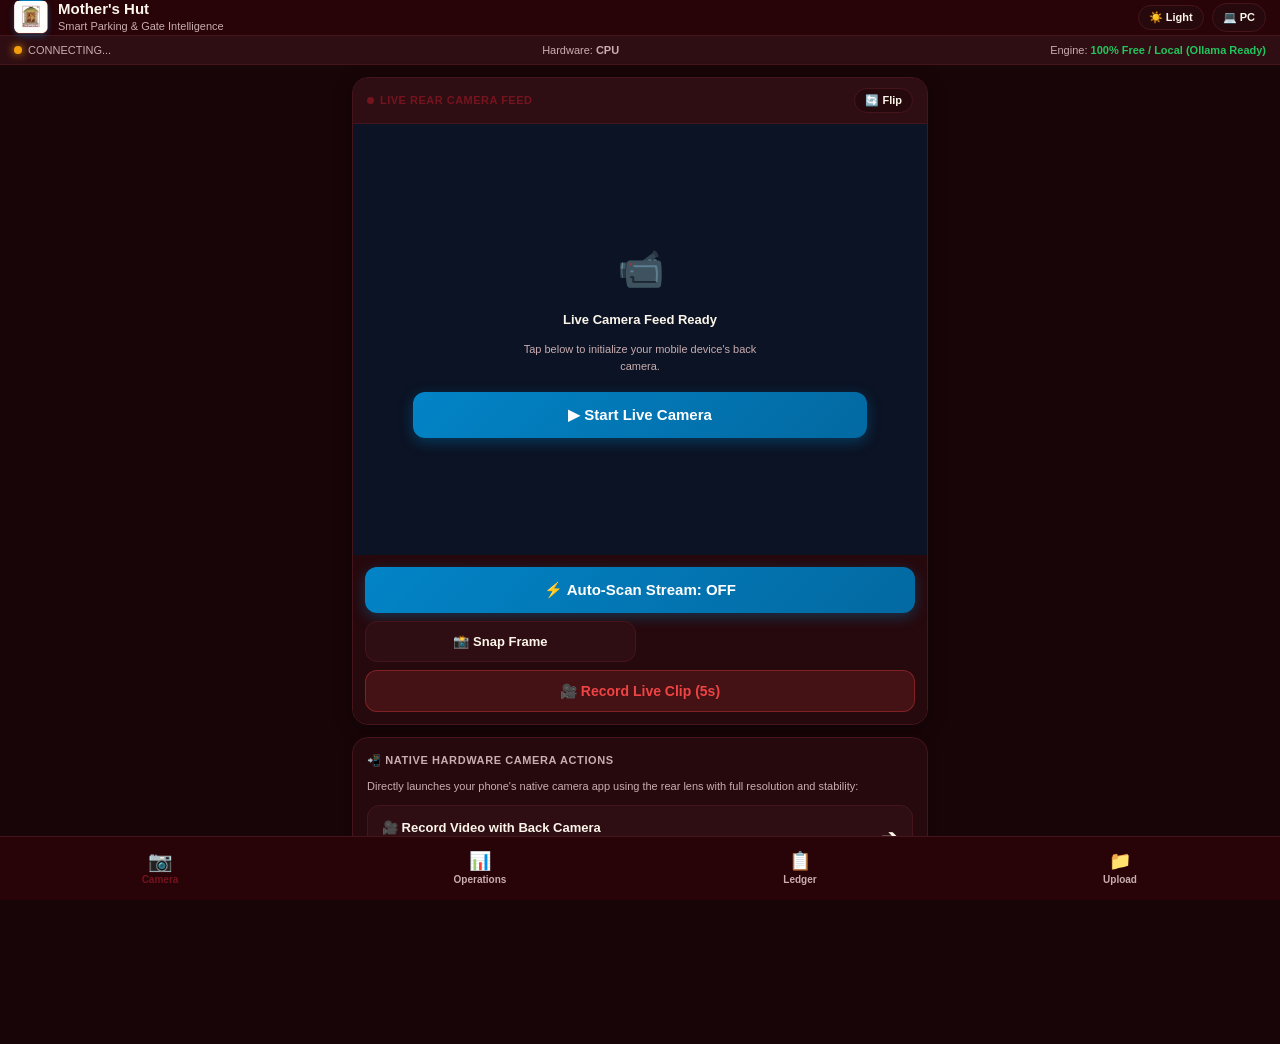
==== commit 0dc4d76a: "Apply Mother's Hut brand theme across desktop and mobile UI with authentic royal maroon, warm cream," ====
--- a/mobile/index.html
+++ b/mobile/index.html
@@ -1,12 +1,11 @@
 <!DOCTYPE html>
-<html lang="en" data-theme="dark">
+<html lang="en" data-theme="light">
 <head>
   <meta charset="UTF-8">
   <meta name="viewport" content="width=device-width, initial-scale=1.0, maximum-scale=1.0, user-scalable=no, viewport-fit=cover">
   <title>Mother's Hut | Mobile Gate Operations</title>
   <meta name="description" content="Mobile Field Terminal for vehicle surveillance and automated license plate recognition.">
-  <link rel="stylesheet" href="./css/mobile.css">
-  <link rel="stylesheet" href="/mobile/css/mobile.css">
+  <link rel="stylesheet" href="/mobile/css/mobile.css?v=2.2">
   <link rel="icon" href="data:image/svg+xml,<svg xmlns='http://www.w3.org/2000/svg' viewBox='0 0 24 24' fill='%230284c7'><path d='M18.92 6.01C18.72 5.42 18.16 5 17.5 5h-11c-.66 0-1.21.42-1.42 1.01L3 12v8c0 .55.45 1 1 1h1c.55 0 1-.45 1-1v-1h12v1c0 .55.45 1 1 1h1c.55 0 1-.45 1-1v-8l-2.08-5.99zM6.5 16c-.83 0-1.5-.67-1.5-1.5S5.67 13 6.5 13s1.5.67 1.5 1.5S7.33 16 6.5 16zm11 0c-.83 0-1.5-.67-1.5-1.5s.67-1.5 1.5-1.5 1.5.67 1.5 1.5-.67 1.5-1.5 1.5zM5 11l1.5-4.5h11L19 11H5z'/></svg>">
 </head>
 <body>
@@ -14,10 +13,12 @@
   <!-- Mobile Top Header -->
   <header class="mobile-header">
     <div class="brand-wrap">
-      <div class="brand-badge">MH</div>
+      <div class="brand-badge">
+        <img src="/mobile/images/mothers_hut_logo.png" alt="Mother's Hut Logo" style="width:100%; height:100%; object-fit:contain; border-radius:6px;">
+      </div>
       <div class="brand-titles">
         <h1>Mother's Hut</h1>
-        <div class="subtitle">Mobile Field Operations</div>
+        <div class="subtitle">Smart Parking &amp; Gate Intelligence</div>
       </div>
     </div>
 
@@ -293,7 +294,6 @@
   <div class="mobile-toast" id="mobileToast">Notification</div>
 
   <!-- Scripts -->
-  <script src="./js/mobile.js"></script>
-  <script src="/mobile/js/mobile.js"></script>
+  <script src="/mobile/js/mobile.js?v=2.2"></script>
 </body>
 </html>
--- a/mobile/css/mobile.css
+++ b/mobile/css/mobile.css
@@ -4,40 +4,44 @@
    ========================================================================== */
 
 :root {
-  --font-sans: -apple-system, BlinkMacSystemFont, "Segoe UI", Roboto, "Helvetica Neue", Arial, sans-serif;
+  --font-sans: 'Inter', -apple-system, BlinkMacSystemFont, "Segoe UI", Roboto, "Helvetica Neue", Arial, sans-serif;
   --font-mono: ui-monospace, SFMono-Regular, "SF Mono", Menlo, Consolas, "Liberation Mono", monospace;
 
-  /* Dark Theme (Default) */
-  --bg-app: #080d1a;
-  --bg-header: #0d1527;
-  --bg-nav: #0c1427;
-  --bg-card: #121d33;
-  --bg-card-hover: #172540;
-  --bg-card-subtle: #16243d;
-  --bg-input: #0b1324;
-  --border-subtle: rgba(255, 255, 255, 0.09);
-  --border-strong: rgba(255, 255, 255, 0.18);
-  --border-accent: rgba(56, 189, 248, 0.4);
-
-  --text-main: #f1f5f9;
-  --text-muted: #94a3b8;
-  --text-dim: #64748b;
-
-  --accent-primary: #38bdf8;
-  --accent-primary-hover: #0284c7;
-  --accent-glow: rgba(56, 189, 248, 0.25);
-
-  --status-ok: #10b981;
-  --status-ok-bg: rgba(16, 185, 129, 0.15);
-  --status-ok-border: rgba(16, 185, 129, 0.35);
-
-  --status-warn: #f59e0b;
-  --status-warn-bg: rgba(245, 158, 11, 0.15);
-  --status-warn-border: rgba(245, 158, 11, 0.35);
-
-  --status-danger: #f43f5e;
-  --status-danger-bg: rgba(244, 63, 94, 0.16);
-  --status-danger-border: rgba(244, 63, 94, 0.45);
+  /* Mother's Hut Authentic Royal Maroon & Warm Cream Palette */
+  --bg-app: #fbf7ee;
+  --bg-header: #4c0910;
+  --bg-nav: #4c0910;
+  --bg-card: #ffffff;
+  --bg-card-hover: #fcf9f2;
+  --bg-card-subtle: #f9f2e3;
+  --bg-input: #ffffff;
+  --border-subtle: #f0e6d2;
+  --border-strong: #dfcfb0;
+  --border-accent: #c69214;
+
+  --text-main: #331014;
+  --text-muted: #7d6567;
+  --text-dim: #a48f91;
+
+  --accent-gold: #c69214;
+  --accent-primary: #5c0f17;
+  --accent-primary-hover: #480a10;
+  --accent-glow: rgba(198, 146, 20, 0.25);
+
+  --nav-active-bg: #dfa856;
+  --nav-active-text: #2d0509;
+
+  --status-ok: #15803d;
+  --status-ok-bg: #f0fdf4;
+  --status-ok-border: #bbf7d0;
+
+  --status-warn: #b45309;
+  --status-warn-bg: #fffbeb;
+  --status-warn-border: #fde68a;
+
+  --status-danger: #b91c1c;
+  --status-danger-bg: #fef2f2;
+  --status-danger-border: #fecaca;
 
   --radius-sm: 8px;
   --radius-md: 12px;
@@ -48,37 +52,41 @@
   --header-height: 58px;
 }
 
-[data-theme="light"] {
-  --bg-app: #f1f5f9;
-  --bg-header: #ffffff;
-  --bg-nav: #ffffff;
-  --bg-card: #ffffff;
-  --bg-card-hover: #f8fafc;
-  --bg-card-subtle: #f1f5f9;
-  --bg-input: #f8fafc;
-  --border-subtle: #e2e8f0;
-  --border-strong: #cbd5e1;
-  --border-accent: #0284c7;
-
-  --text-main: #0f172a;
-  --text-muted: #475569;
-  --text-dim: #94a3b8;
-
-  --accent-primary: #0284c7;
-  --accent-primary-hover: #0369a1;
-  --accent-glow: rgba(2, 132, 199, 0.15);
-
-  --status-ok: #059669;
-  --status-ok-bg: #ecfdf5;
-  --status-ok-border: #a7f3d0;
-
-  --status-warn: #d97706;
-  --status-warn-bg: #fffbeb;
-  --status-warn-border: #fde68a;
-
-  --status-danger: #e11d48;
-  --status-danger-bg: #fff1f2;
-  --status-danger-border: #fecdd3;
+[data-theme="dark"] {
+  --bg-app: #180508;
+  --bg-header: #280307;
+  --bg-nav: #280307;
+  --bg-card: #26090d;
+  --bg-card-hover: #3d1219;
+  --bg-card-subtle: #2f0e13;
+  --bg-input: #1f0609;
+  --border-subtle: #45151c;
+  --border-strong: #61212a;
+  --border-accent: #c69214;
+
+  --text-main: #fbf5ea;
+  --text-muted: #c9adb0;
+  --text-dim: #8a6c6f;
+
+  --accent-gold: #e2ab32;
+  --accent-primary: #75141f;
+  --accent-primary-hover: #8f1b27;
+  --accent-glow: rgba(226, 171, 50, 0.25);
+
+  --nav-active-bg: #c69214;
+  --nav-active-text: #1a0204;
+
+  --status-ok: #22c55e;
+  --status-ok-bg: rgba(34, 197, 94, 0.15);
+  --status-ok-border: rgba(34, 197, 94, 0.35);
+
+  --status-warn: #f59e0b;
+  --status-warn-bg: rgba(245, 158, 11, 0.15);
+  --status-warn-border: rgba(245, 158, 11, 0.35);
+
+  --status-danger: #ef4444;
+  --status-danger-bg: rgba(239, 68, 68, 0.15);
+  --status-danger-border: rgba(239, 68, 68, 0.35);
 }
 
 /* Base Mobile Setup */
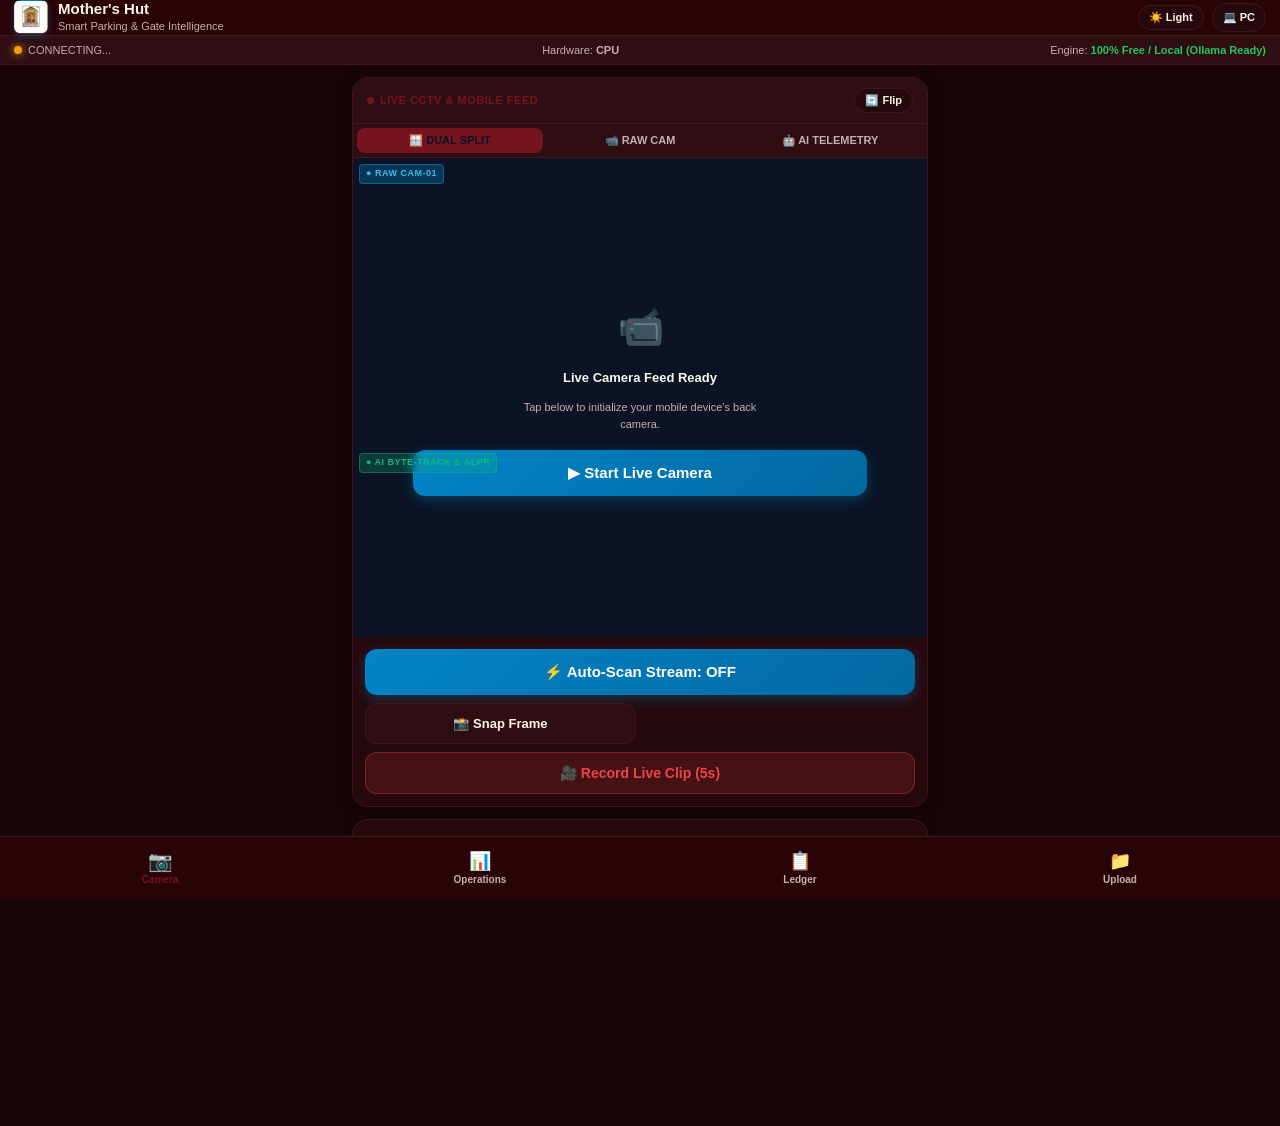
==== commit ce55260f: "feat: integrate PaddleOCR v4, 0.1s stationary gate, ByteTrack deduplication, and Dual-Stream CCTV Co" ====
--- a/mobile/index.html
+++ b/mobile/index.html
@@ -49,13 +49,34 @@
         <div class="camera-header-bar">
           <div class="lens-indicator">
             <span class="lens-dot"></span>
-            <span id="lensIndicatorText">LIVE REAR CAMERA FEED</span>
+            <span id="lensIndicatorText">LIVE CCTV &amp; MOBILE FEED</span>
           </div>
           <button class="btn-pill-small" id="btnFlipCam" title="Switch between Back and Front Camera">🔄 Flip</button>
         </div>
 
-        <div class="camera-viewport">
-          <video id="mobileLiveVideo" autoplay playsinline muted></video>
+        <!-- Mobile Stream View Mode Switcher -->
+        <div class="mobile-dual-mode-bar" id="mobileDualModeBar">
+          <button class="btn-m-mode active" id="btnMModeDual">🪟 DUAL SPLIT</button>
+          <button class="btn-m-mode" id="btnMModeRaw">📹 RAW CAM</button>
+          <button class="btn-m-mode" id="btnMModeAi">🤖 AI TELEMETRY</button>
+        </div>
+
+        <div class="camera-viewport split-mode" id="mobileCameraViewport">
+          <!-- Pane 1: Raw Live Camera Stream -->
+          <div class="mobile-pane-raw" id="mobilePaneRaw">
+            <div class="mobile-pane-tag raw-tag">● RAW CAM-01</div>
+            <video id="mobileLiveVideo" autoplay playsinline muted></video>
+          </div>
+
+          <!-- Pane 2: AI Telemetry & Detections -->
+          <div class="mobile-pane-ai" id="mobilePaneAi">
+            <div class="mobile-pane-tag ai-tag">● AI BYTE-TRACK &amp; ALPR</div>
+            <canvas id="mobileAiCanvas" class="mobile-ai-canvas"></canvas>
+            <img id="mobileAnnotatedImg" class="mobile-annotated-img" style="display:none;" alt="AI Analysis">
+            <div class="mobile-ai-standby" id="mobileAiStandby">
+              <span>⚡ Awaiting vehicle detection...</span>
+            </div>
+          </div>
 
           <!-- Scanning Overlay Reticle -->
           <div class="scanner-overlay" id="scannerOverlay" style="display: none;">
--- a/mobile/css/mobile.css
+++ b/mobile/css/mobile.css
@@ -281,6 +281,38 @@
   100% { transform: scale(0.95); opacity: 0.8; }
 }
 
+/* Mobile Dual Stream Mode Switcher */
+.mobile-dual-mode-bar {
+  display: flex;
+  background: var(--bg-card-subtle);
+  border-bottom: 1px solid var(--border-subtle);
+  padding: 4px;
+  gap: 4px;
+}
+
+.btn-m-mode {
+  flex: 1;
+  background: transparent;
+  border: none;
+  color: var(--text-muted);
+  font-size: 11px;
+  font-weight: 700;
+  padding: 6px 4px;
+  border-radius: var(--radius-sm);
+  cursor: pointer;
+  transition: all 0.2s ease;
+  text-align: center;
+}
+
+.btn-m-mode.active {
+  background: var(--accent-primary);
+  color: #0b1324;
+}
+
+[data-theme="light"] .btn-m-mode.active {
+  color: #ffffff;
+}
+
 .camera-viewport {
   position: relative;
   width: 100%;
@@ -290,6 +322,74 @@
   align-items: center;
   justify-content: center;
   overflow: hidden;
+}
+
+/* Split Mode for Mobile */
+.camera-viewport.split-mode {
+  display: flex;
+  flex-direction: column;
+  aspect-ratio: auto;
+  min-height: 380px;
+}
+
+.mobile-pane-raw,
+.mobile-pane-ai {
+  position: relative;
+  width: 100%;
+  flex: 1;
+  min-height: 190px;
+  overflow: hidden;
+  background: #000000;
+  display: flex;
+  align-items: center;
+  justify-content: center;
+}
+
+.mobile-pane-raw {
+  border-bottom: 2px solid var(--border-subtle);
+}
+
+.mobile-pane-tag {
+  position: absolute;
+  top: 6px;
+  left: 6px;
+  z-index: 10;
+  font-size: 9px;
+  font-weight: 800;
+  padding: 2px 6px;
+  border-radius: 4px;
+  letter-spacing: 0.5px;
+  backdrop-filter: blur(4px);
+}
+
+.mobile-pane-tag.raw-tag {
+  background: rgba(14, 165, 233, 0.25);
+  color: #38bdf8;
+  border: 1px solid rgba(14, 165, 233, 0.4);
+}
+
+.mobile-pane-tag.ai-tag {
+  background: rgba(16, 185, 129, 0.25);
+  color: #10b981;
+  border: 1px solid rgba(16, 185, 129, 0.4);
+}
+
+/* Viewport modes */
+.camera-viewport.raw-mode .mobile-pane-ai {
+  display: none !important;
+}
+.camera-viewport.raw-mode .mobile-pane-raw {
+  flex: 1;
+  border-bottom: none;
+  min-height: 280px;
+}
+
+.camera-viewport.ai-mode .mobile-pane-raw {
+  display: none !important;
+}
+.camera-viewport.ai-mode .mobile-pane-ai {
+  flex: 1;
+  min-height: 280px;
 }
 
 #mobileLiveVideo {
@@ -297,6 +397,31 @@
   height: 100%;
   object-fit: cover;
   display: block;
+}
+
+.mobile-ai-canvas {
+  position: absolute;
+  top: 0;
+  left: 0;
+  width: 100%;
+  height: 100%;
+  pointer-events: none;
+  z-index: 5;
+}
+
+.mobile-annotated-img {
+  width: 100%;
+  height: 100%;
+  object-fit: contain;
+}
+
+.mobile-ai-standby {
+  font-size: 11px;
+  color: var(--text-muted);
+  font-family: var(--font-mono);
+  display: flex;
+  align-items: center;
+  gap: 6px;
 }
 
 /* Scanner reticle overlay */
